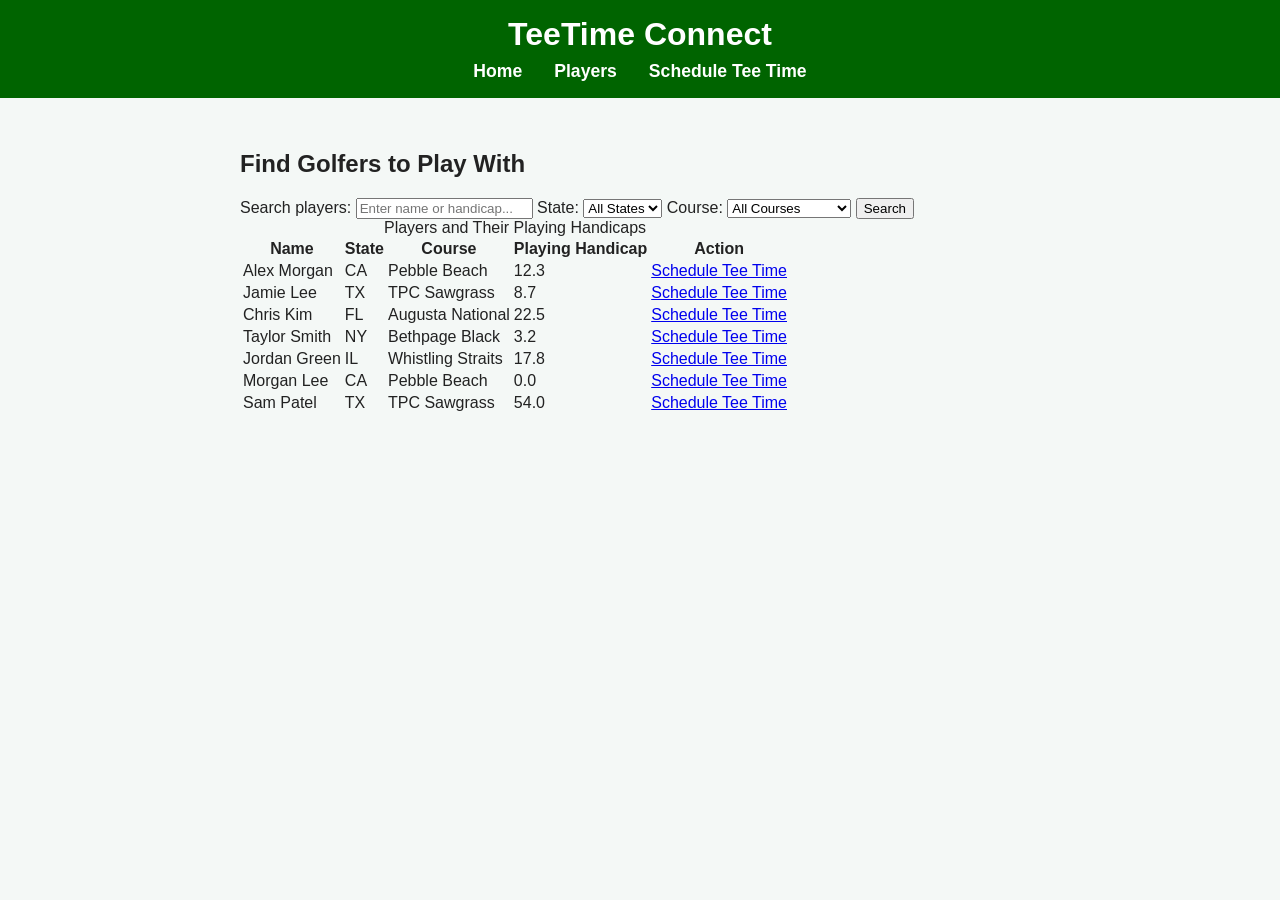
==== players.html @ c204fe03 "my updates" ====
<!DOCTYPE html>
<html lang="en">
<head>
    <meta charset="UTF-8">
    <meta name="viewport" content="width=device-width, initial-scale=1.0">
    <title>Players | TeeTime Connect</title>
    <link rel="stylesheet" href="assets/styles.css">
</head>
<body>
    <header>
        <h1>TeeTime Connect</h1>
        <nav>
            <ul>
                <li><a href="index.html">Home</a></li>
                <li><a href="players.html">Players</a></li>
                <li><a href="schedule.html">Schedule Tee Time</a></li>
            </ul>
        </nav>
    </header>
    <main>
        <section>
            <h2>Find Golfers to Play With</h2>
            <form id="searchForm" role="search" aria-label="Search for players">
                <label for="searchInput">Search players:</label>
                <input type="text" id="searchInput" name="searchInput" placeholder="Enter name or handicap...">
                <label for="stateSelect">State:</label>
                <select id="stateSelect" name="stateSelect">
                    <option value="">All States</option>
                    <option value="CA">California</option>
                    <option value="TX">Texas</option>
                    <option value="FL">Florida</option>
                    <option value="NY">New York</option>
                    <option value="IL">Illinois</option>
                </select>
                <label for="courseSelect">Course:</label>
                <select id="courseSelect" name="courseSelect">
                    <option value="">All Courses</option>
                    <option value="Pebble Beach">Pebble Beach</option>
                    <option value="Augusta National">Augusta National</option>
                    <option value="Bethpage Black">Bethpage Black</option>
                    <option value="TPC Sawgrass">TPC Sawgrass</option>
                    <option value="Whistling Straits">Whistling Straits</option>
                </select>
                <button type="submit">Search</button>
            </form>
            <table id="playersTable" aria-label="Players and Handicaps">
                <caption>Players and Their Playing Handicaps</caption>
                <thead>
                    <tr>
                        <th scope="col">Name</th>
                        <th scope="col">State</th>
                        <th scope="col">Course</th>
                        <th scope="col">Playing Handicap</th>
                        <th scope="col">Action</th>
                    </tr>
                </thead>
                <tbody>
                    <!-- Populated by JavaScript -->
                </tbody>
            </table>
        </section>
    </main>
    <script>
    // Example player data with state and course
    const players = [
        { name: "Alex Morgan", state: "CA", course: "Pebble Beach", handicap: 12.3 },
        { name: "Jamie Lee", state: "TX", course: "TPC Sawgrass", handicap: 8.7 },
        { name: "Chris Kim", state: "FL", course: "Augusta National", handicap: 22.5 },
        { name: "Taylor Smith", state: "NY", course: "Bethpage Black", handicap: 3.2 },
        { name: "Jordan Green", state: "IL", course: "Whistling Straits", handicap: 17.8 },
        { name: "Morgan Lee", state: "CA", course: "Pebble Beach", handicap: 0.0 },
        { name: "Sam Patel", state: "TX", course: "TPC Sawgrass", handicap: 54.0 }
    ];

    function renderTable(data) {
        const tbody = document.querySelector('#playersTable tbody');
        tbody.innerHTML = '';
        data.forEach(player => {
            const tr = document.createElement('tr');
            tr.innerHTML = `
                <td>${player.name}</td>
                <td>${player.state}</td>
                <td>${player.course}</td>
                <td>${player.handicap.toFixed(1)}</td>
                <td><a href="schedule.html?player=${encodeURIComponent(player.name)}">Schedule Tee Time</a></td>
            `;
            tbody.appendChild(tr);
        });
    }

    document.getElementById('searchForm').addEventListener('submit', function(e) {
        e.preventDefault();
        const query = document.getElementById('searchInput').value.toLowerCase();
        const state = document.getElementById('stateSelect').value;
        const course = document.getElementById('courseSelect').value;
        const filtered = players.filter(p => {
            const matchesQuery =
                p.name.toLowerCase().includes(query) ||
                p.handicap.toFixed(1).includes(query);
            const matchesState = !state || p.state === state;
            const matchesCourse = !course || p.course === course;
            return matchesQuery && matchesState && matchesCourse;
        });
        renderTable(filtered);
    });

    // Initial render
    renderTable(players);
    </script>
</body>
</html>
---- assets/styles.css ----
/* styles.css - TeeTime Connect */

body {
    font-family: Arial, sans-serif;
    margin: 0;
    padding: 0;
    background: #f4f8f6;
    color: #222;
}

header {
    background: #006400;
    color: #fff;
    padding: 1rem 0;
    text-align: center;
}

header h1 {
    margin: 0 0 0.5rem 0;
    font-size: 2rem;
}

nav ul {
    list-style: none;
    padding: 0;
    margin: 0;
    display: flex;
    justify-content: center;
    gap: 2rem;
}

nav a {
    color: #fff;
    text-decoration: none;
    font-weight: bold;
    font-size: 1.1rem;
}

nav a:hover {
    text-decoration: underline;
}

main {
    padding: 2rem 1rem;
    max-width: 800px;
    margin: auto;
}

footer {
    background: #222;
    color: #fff;
    text-align: center;
    padding: 1rem 0;
    position: relative;
    bottom: 0;
    width: 100%;
}

img {
    border-radius: 8px;
    box-shadow: 0 2px 8px rgba(0,0,0,0.1);
    margin-top: 1rem;
}

@media (max-width: 600px) {
    nav ul {
        flex-direction: column;
        gap: 1rem;
    }
    main {
        padding: 1rem 0.5rem;
    }
    header h1 {
        font-size: 1.3rem;
    }
}
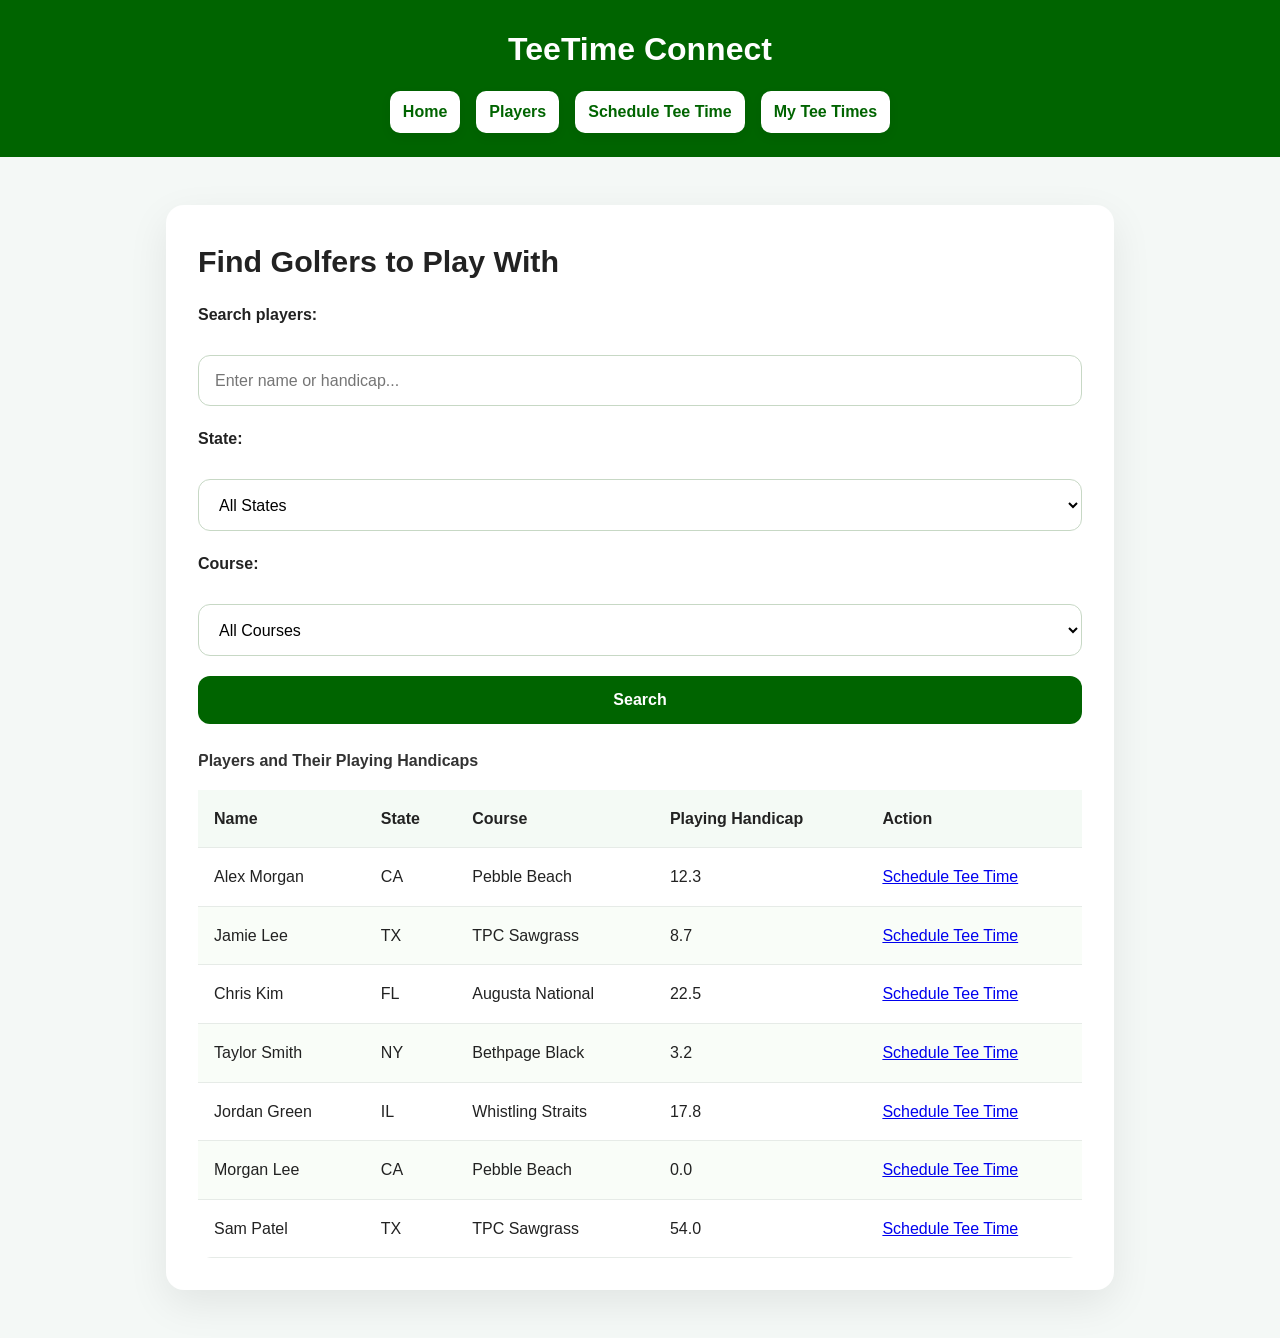
==== commit a6a404fa: "my updates" ====
--- a/players.html
+++ b/players.html
@@ -14,6 +14,7 @@
                 <li><a href="index.html">Home</a></li>
                 <li><a href="players.html">Players</a></li>
                 <li><a href="schedule.html">Schedule Tee Time</a></li>
+                <li><a href="tee-times.html">My Tee Times</a></li>
             </ul>
         </nav>
     </header>
--- a/assets/styles.css
+++ b/assets/styles.css
@@ -1,4 +1,8 @@
 /* styles.css - TeeTime Connect */
+
+* {
+    box-sizing: border-box;
+}
 
 body {
     font-family: Arial, sans-serif;
@@ -6,71 +10,265 @@
     padding: 0;
     background: #f4f8f6;
     color: #222;
+    line-height: 1.6;
 }
 
 header {
     background: #006400;
     color: #fff;
-    padding: 1rem 0;
+    padding: 1.5rem 1rem;
     text-align: center;
 }
 
 header h1 {
-    margin: 0 0 0.5rem 0;
+    margin: 0;
     font-size: 2rem;
 }
 
 nav ul {
     list-style: none;
     padding: 0;
-    margin: 0;
+    margin: 1rem auto 0;
     display: flex;
-    justify-content: center;
-    gap: 2rem;
+    flex-wrap: wrap;
+    justify-content: center;
+    gap: 1rem;
 }
 
 nav a {
-    color: #fff;
+    display: inline-flex;
+    align-items: center;
+    justify-content: center;
+    padding: 0.45rem 0.75rem;
+    background: #fff;
+    color: #006400;
     text-decoration: none;
     font-weight: bold;
-    font-size: 1.1rem;
+    font-size: 1rem;
+    border-radius: 10px;
+    border: 1px solid rgba(255, 255, 255, 0.6);
+    box-shadow: 0 4px 12px rgba(0, 0, 0, 0.06);
+    transition: transform 0.2s ease, box-shadow 0.2s ease, background 0.2s ease;
 }
 
 nav a:hover {
-    text-decoration: underline;
+    background: #f1fff4;
+    transform: translateY(-1px);
+    text-decoration: none;
 }
 
 main {
-    padding: 2rem 1rem;
-    max-width: 800px;
-    margin: auto;
+    padding: 3rem 1rem;
+    max-width: 980px;
+    margin: 0 auto;
+}
+
+section {
+    background: #fff;
+    border-radius: 18px;
+    padding: 2rem;
+    box-shadow: 0 14px 40px rgba(0, 0, 0, 0.08);
+    margin-bottom: 2rem;
+}
+
+section:last-child {
+    margin-bottom: 0;
+}
+
+.tee-time-summary {
+    display: grid;
+    gap: 1.5rem;
+    margin-top: 1rem;
+}
+
+.tee-time-card {
+    border: 1px solid #d1e3d1;
+    border-radius: 16px;
+    background: #fcfff9;
+    padding: 1.5rem;
+}
+
+.tee-time-item {
+    padding: 1rem 0;
+    border-bottom: 1px solid #e6ebe7;
+}
+
+.tee-time-item:last-child {
+    border-bottom: none;
+}
+
+.item-label {
+    font-weight: 700;
+    color: #2f4f2f;
+}
+
+.empty-state {
+    color: #4f6b51;
+    margin: 0;
+}
+
+.hidden {
+    display: none;
+}
+
+.secondary-button {
+    display: inline-flex;
+    align-items: center;
+    justify-content: center;
+    margin-top: 1rem;
+    padding: 0.95rem 1.5rem;
+    border: 1px solid #006400;
+    border-radius: 12px;
+    background: #fff;
+    color: #006400;
+    font-size: 1rem;
+    font-weight: 700;
+    cursor: pointer;
+    transition: background 0.2s ease, color 0.2s ease;
+}
+
+.secondary-button:hover {
+    background: #f0fff5;
+}
+
+h2 {
+    margin-top: 0;
+    margin-bottom: 1rem;
+    font-size: 1.9rem;
+}
+
+p {
+    margin-bottom: 1.5rem;
+}
+
+form {
+    display: grid;
+    gap: 1.25rem;
+}
+
+fieldset {
+    border: 1px solid #d1e3d1;
+    border-radius: 16px;
+    padding: 1.75rem;
+    background: #f9fcf9;
+}
+
+legend {
+    font-size: 1.15rem;
+    font-weight: 700;
+    padding: 0 0.5rem;
+}
+
+label {
+    display: block;
+    margin-bottom: 0.5rem;
+    font-weight: 600;
+}
+
+input[type="text"],
+input[type="date"],
+input[type="time"],
+select {
+    width: 100%;
+    padding: 0.95rem 1rem;
+    border: 1px solid #c7d8c5;
+    border-radius: 12px;
+    background: #fff;
+    font-size: 1rem;
+}
+
+button {
+    display: inline-flex;
+    align-items: center;
+    justify-content: center;
+    padding: 0.95rem 1.5rem;
+    border: none;
+    border-radius: 12px;
+    background: #006400;
+    color: #fff;
+    font-size: 1rem;
+    font-weight: 700;
+    cursor: pointer;
+    transition: background 0.2s ease;
+}
+
+button:hover {
+    background: #004d00;
+}
+
+table {
+    width: 100%;
+    border-collapse: collapse;
+    margin-top: 1.5rem;
+    background: #fff;
+    border-radius: 14px;
+    overflow: hidden;
+}
+
+th,
+td {
+    padding: 1rem;
+    text-align: left;
+    border-bottom: 1px solid #e6ebe7;
+}
+
+th {
+    background: #f4faf5;
+    font-weight: 700;
+}
+
+tbody tr:nth-child(even) {
+    background: #f9fdf8;
+}
+
+tbody tr:hover {
+    background: #eef8ec;
+}
+
+caption {
+    caption-side: top;
+    margin-bottom: 1rem;
+    font-weight: 700;
+    color: #333;
+    text-align: left;
+}
+
+img {
+    display: block;
+    max-width: 100%;
+    height: auto;
+    border-radius: 16px;
+    box-shadow: 0 10px 24px rgba(0, 0, 0, 0.1);
+    margin: 1.5rem auto 0;
 }
 
 footer {
     background: #222;
     color: #fff;
     text-align: center;
-    padding: 1rem 0;
-    position: relative;
-    bottom: 0;
+    padding: 1.25rem 1rem;
     width: 100%;
 }
 
-img {
-    border-radius: 8px;
-    box-shadow: 0 2px 8px rgba(0,0,0,0.1);
-    margin-top: 1rem;
-}
-
-@media (max-width: 600px) {
+@media (max-width: 760px) {
     nav ul {
         flex-direction: column;
         gap: 1rem;
     }
+
     main {
-        padding: 1rem 0.5rem;
-    }
+        padding: 2rem 1rem;
+    }
+
+    section {
+        padding: 1.5rem;
+    }
+
+    fieldset {
+        padding: 1.25rem;
+    }
+
     header h1 {
-        font-size: 1.3rem;
-    }
-}
+        font-size: 1.7rem;
+    }
+}
